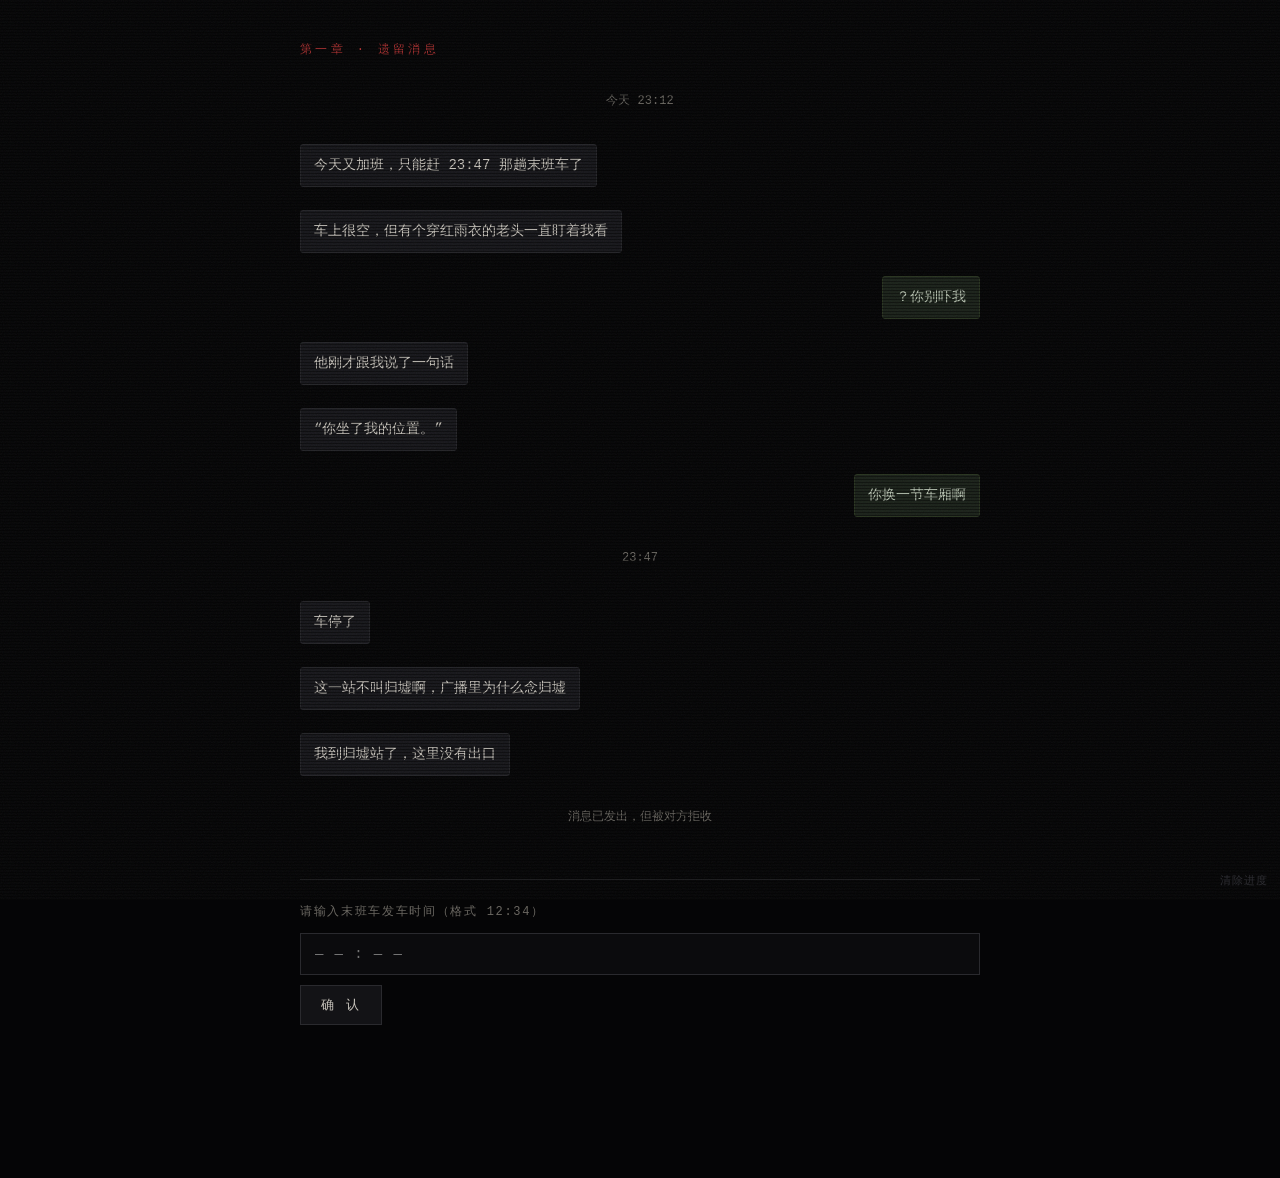
==== game/ch1.html @ 0438e4db "Add files via upload" ====
<!DOCTYPE html>
<html lang="zh-CN">
<head>
<meta charset="UTF-8">
<meta name="viewport" content="width=device-width,initial-scale=1,viewport-fit=cover">
<meta name="robots" content="noindex,nofollow,noarchive">
<title>末班车档案 · 第一章</title>
<link rel="stylesheet" href="css/horror.css">
</head>
<body>
<div class="fx-noise"></div>
<div class="fx-scan"></div>
<main id="app">
  <p class="ch">第一章 · 遗留消息</p>
  <div class="chat">
    <p class="msg sys">今天 23:12</p>
    <p class="msg them">今天又加班，只能赶 23:47 那趟末班车了</p>
    <p class="msg them">车上很空，但有个穿红雨衣的老头一直盯着我看</p>
    <p class="msg me">？你别吓我</p>
    <p class="msg them">他刚才跟我说了一句话</p>
    <p class="msg them">“你坐了我的位置。”</p>
    <p class="msg me">你换一节车厢啊</p>
    <p class="msg sys">23:47</p>
    <p class="msg them">车停了</p>
    <p class="msg them">这一站不叫归墟啊，广播里为什么念归墟</p>
    <p class="msg them">我到归墟站了，这里没有出口</p>
    <p class="msg sys">消息已发出，但被对方拒收</p>
  </div>
  <div class="gate show" id="gate">
    <label>请输入末班车发车时间（格式 12:34）</label>
    <input id="gateInput" autocomplete="off" spellcheck="false" placeholder="— — : — —">
    <button id="gateBtn">确 认</button>
    <p class="hint" id="gateHint"></p>
  </div>
</main>
<button class="reset" id="reset">清除进度</button>
<script src="js/core.js"></script>
<script>
LT.gate(document.getElementById('gate'),'2347',function(){
  location.href='ch2.html';
},'时间不对。你确定他真的上了车？','ch1');
</script>
</body>
</html>
---- game/css/horror.css ----
:root{
  --bg:#050506;--ink:#c8c4bc;--dim:#6a6761;
  --red:#7d1c1c;--redb:#cf3a3a;--line:#1a1a1c;
}
*{box-sizing:border-box;margin:0;padding:0}
html,body{min-height:100%}
body{
  background:var(--bg);color:var(--ink);
  font-family:"Courier New",Consolas,"PingFang SC","Microsoft YaHei",monospace;
  font-size:15px;line-height:1.75;overflow-x:hidden;
  -webkit-font-smoothing:antialiased;cursor:default;
}
.fx-noise,.fx-scan{position:fixed;inset:0;pointer-events:none}
.fx-noise{z-index:9000;opacity:.055;animation:grain .5s steps(3) infinite;
  background-image:url("data:image/svg+xml;utf8,<svg xmlns='http://www.w3.org/2000/svg' width='120' height='120'><filter id='n'><feTurbulence type='fractalNoise' baseFrequency='.85' numOctaves='3'/></filter><rect width='120' height='120' filter='url(%23n)'/></svg>");}
@keyframes grain{0%{transform:translate(0,0)}33%{transform:translate(-3%,2%)}66%{transform:translate(2%,-3%)}100%{transform:translate(0,0)}}
.fx-scan{z-index:9001;mix-blend-mode:multiply;
  background:repeating-linear-gradient(180deg,rgba(0,0,0,0) 0 2px,rgba(0,0,0,.4) 2px 3px);}
#app{max-width:720px;margin:0 auto;padding:40px 20px 110px;position:relative;z-index:1;min-height:100vh}
.ch{font-size:12px;letter-spacing:.28em;color:var(--redb);margin-bottom:22px;opacity:.85}
.dim{color:var(--dim);font-size:13px}
p{margin-bottom:12px}
.frame{position:relative;display:inline-block;border:1px solid #2a2a2c;background:#0a0a0c}
.frame::after{content:'';position:absolute;inset:0;pointer-events:none;
  background:repeating-linear-gradient(180deg,rgba(0,0,0,0) 0 3px,rgba(0,0,0,.45) 3px 4px);}
.shot{display:block;width:190px;max-width:58vw;
  filter:grayscale(1) contrast(1.7) brightness(.6);}
.shot.missing{min-height:190px;background:#0e0e10}
.tag{position:absolute;left:6px;bottom:4px;font-size:11px;color:var(--redb);
  letter-spacing:.08em;text-shadow:0 0 6px rgba(207,58,58,.7)}
.shotGrid{display:flex;flex-wrap:wrap;gap:12px;margin:22px 0}
.shotGrid .shot{width:118px}
.f1{filter:grayscale(1) contrast(1.6) brightness(.55)}
.f2{filter:grayscale(1) contrast(2) brightness(.45) blur(.4px)}
.f3{filter:grayscale(1) invert(.08) contrast(1.8) brightness(.5)}
.f4{filter:grayscale(1) contrast(1.4) brightness(.65) sepia(.25)}
.f5{filter:grayscale(1) contrast(2.2) brightness(.38)}
.log{white-space:pre-wrap;font-size:14px;line-height:2;color:#9c9891;min-height:180px}
.chat{display:flex;flex-direction:column;gap:11px;margin:22px 0}
.msg{max-width:80%;padding:9px 13px;border-radius:3px;font-size:14px;line-height:1.65}
.msg.them{align-self:flex-start;background:#16161a;border:1px solid #232327}
.msg.me{align-self:flex-end;background:#1a2119;border:1px solid #28331f;color:#b9c4b3}
.msg.sys{align-self:center;font-size:12px;color:var(--dim);background:none;border:none;text-align:center}
.site{border:1px solid var(--line);padding:18px;background:#0a0a0c;margin:20px 0}
.siteTitle{color:#d8d4cc;letter-spacing:.16em;font-size:14px;margin-bottom:2px}
.siteSub{font-size:12px;color:var(--dim);margin-bottom:16px}
.tbl{width:100%;border-collapse:collapse;font-size:13px}
.tbl th{text-align:left;color:var(--dim);font-weight:400;font-size:11px;
  letter-spacing:.14em;border-bottom:1px solid var(--line);padding:0 6px 8px 0}
.tbl td{padding:9px 6px 9px 0;border-bottom:1px solid #121214;color:#a9a59e}
.tbl .hot td{color:var(--redb);text-shadow:0 0 8px rgba(207,58,58,.35)}
.note{font-size:12px;color:var(--dim);margin-top:14px;line-height:1.7}
.forum{border:1px solid var(--line);background:#0a0a0c;padding:20px;margin:20px 0}
.postTitle{color:#d8d4cc;font-size:15px;margin-bottom:6px}
.postMeta{font-size:11px;color:var(--dim);letter-spacing:.1em;
  border-bottom:1px solid var(--line);padding-bottom:12px;margin-bottom:16px}
.rules{list-style:none;counter-reset:r}
.rules li{counter-increment:r;padding:11px 13px;border:1px solid #1e1e22;
  margin-bottom:8px;font-size:14px;cursor:pointer;transition:.18s;user-select:none}
.rules li::before{content:counter(r) ". ";color:var(--dim)}
.rules li:hover{border-color:#3a3a40;color:#e6e2da}
.rules li.on{border-color:var(--red);color:var(--redb);
  background:#140a0a;box-shadow:inset 0 0 22px rgba(125,28,28,.22)}
.reply{border-top:1px solid var(--line);padding-top:14px;font-size:13px;color:#8b877f}
.reply p{margin-bottom:6px}
.rec{border-left:2px solid var(--red);padding:6px 0 6px 16px;margin:22px 0;
  font-size:14px;color:#a9a59e;line-height:2}
.recTitle{font-size:11px;letter-spacing:.18em;color:var(--dim);margin-bottom:10px}
.gate{display:none;border-top:1px solid var(--line);padding-top:22px;margin-top:30px}
.gate.show{display:block}
.gate label{display:block;font-size:12px;letter-spacing:.14em;color:var(--dim);margin-bottom:10px}
.gate input{width:100%;background:#0b0b0d;border:1px solid #2a2a2e;color:var(--ink);
  padding:12px 14px;font-family:inherit;font-size:14px;outline:none;letter-spacing:.1em}
.gate input:focus{border-color:var(--red);box-shadow:0 0 0 3px rgba(125,28,28,.12)}
.gate button{margin-top:10px;background:#131316;border:1px solid #2a2a2e;color:var(--ink);
  padding:10px 20px;font-family:inherit;font-size:13px;letter-spacing:.16em;cursor:pointer;transition:.18s}
.gate button:hover{border-color:var(--redb);color:#fff}
.gate button:disabled{opacity:.35;cursor:default}
.hint{font-size:12.5px;color:var(--redb);margin-top:12px;min-height:19px}
.code{background:#0a0a0c;border:1px solid var(--line);padding:22px;
  font-size:14px;line-height:2.1;color:#b4b0a8;white-space:pre-wrap;margin:22px 0}
.code b{color:var(--redb);letter-spacing:.12em;font-weight:400}
.silhouette{width:110px;height:210px;margin:26px auto;
  background:linear-gradient(180deg,#8e1f1f 0%,#4a0f0f 58%,#260707 100%);
  clip-path:polygon(50% 0,62% 7%,66% 19%,73% 33%,81% 60%,87% 100%,13% 100%,19% 60%,27% 33%,34% 19%,38% 7%);
  animation:breathe 4.5s ease-in-out infinite;filter:blur(.35px)}
@keyframes breathe{0%,100%{transform:scale(1)}50%{transform:scale(1.035)}}
.center{text-align:center}
.btn{display:inline-block;margin-top:16px;border:1px solid #2a2a2e;background:#131316;
  color:var(--ink);padding:10px 20px;text-decoration:none;font-size:13px;letter-spacing:.14em}
.btn:hover{border-color:var(--redb);color:#fff}
.reset{position:fixed;right:12px;bottom:12px;z-index:9002;background:none;border:none;
  color:#2e2e33;font-family:inherit;font-size:11px;cursor:pointer;letter-spacing:.1em}
.reset:hover{color:var(--redb)}
.flicker{animation:flick 3.6s infinite}
@keyframes flick{0%,92%,100%{opacity:1}93%{opacity:.32}95%{opacity:.9}97%{opacity:.45}}
@keyframes shake{0%,100%{transform:translateX(0)}25%{transform:translateX(-4px)}75%{transform:translateX(4px)}}
.shake{animation:shake .26s}
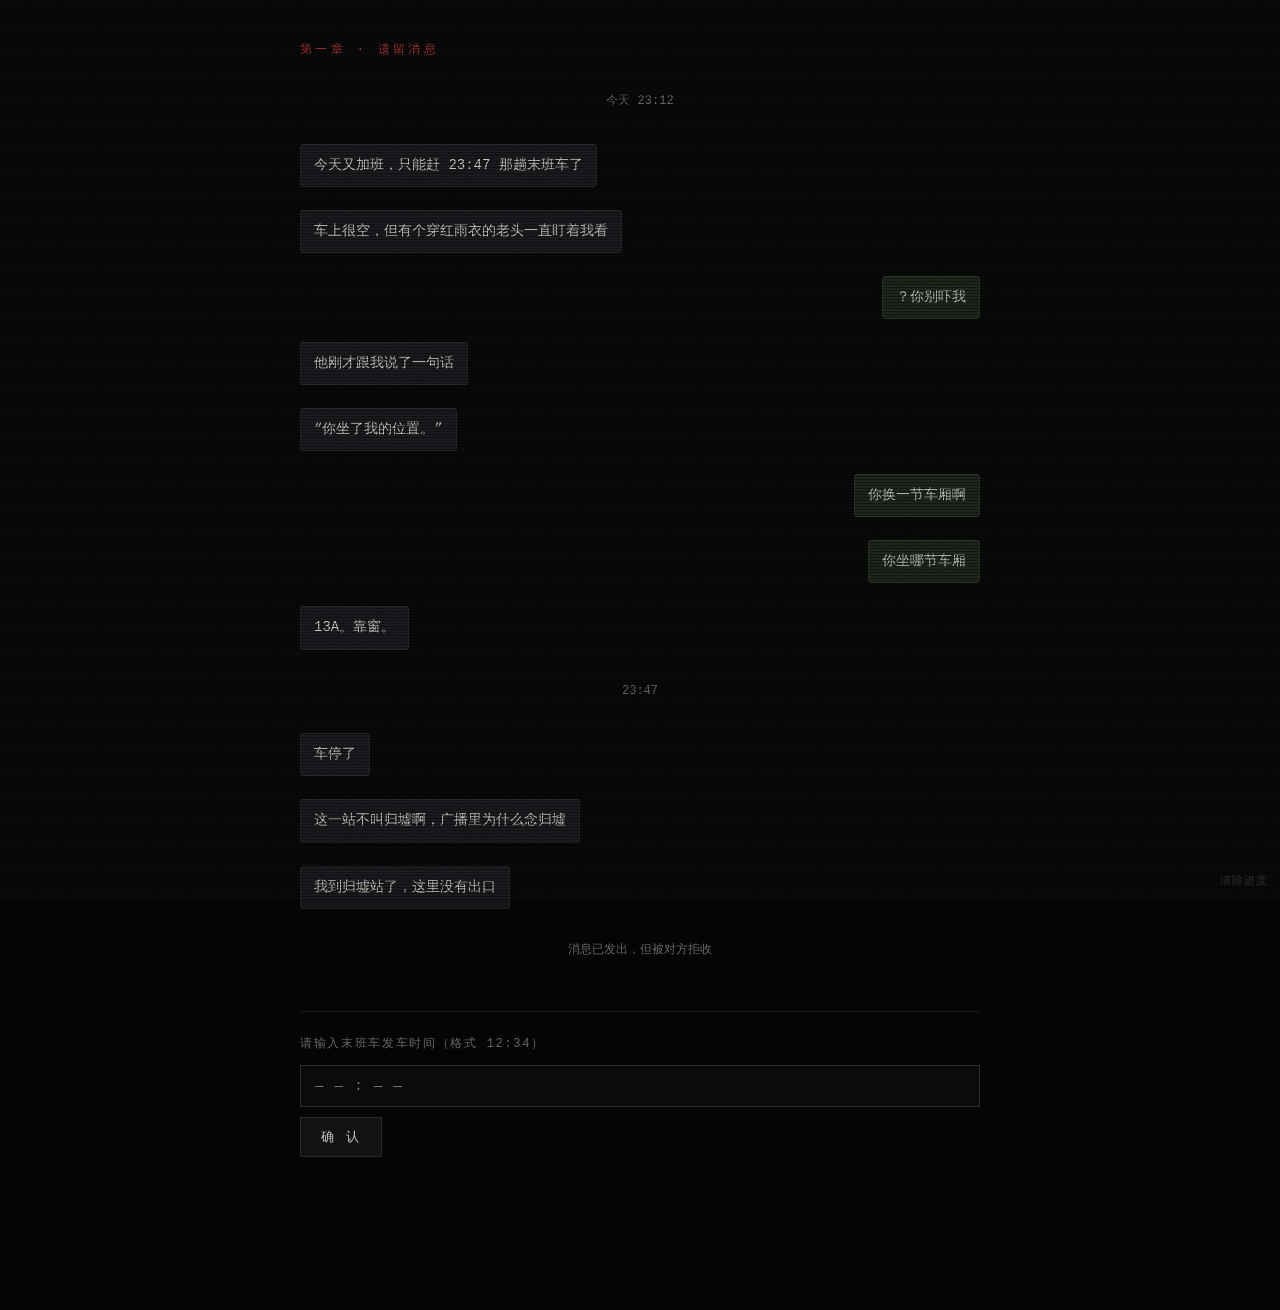
==== commit ce6841d3: "Add dialogue about train compartments" ====
--- a/game/ch1.html
+++ b/game/ch1.html
@@ -20,6 +20,8 @@
     <p class="msg them">他刚才跟我说了一句话</p>
     <p class="msg them">“你坐了我的位置。”</p>
     <p class="msg me">你换一节车厢啊</p>
+    <p class="msg me">你坐哪节车厢</p>
+    <p class="msg them">13A。靠窗。</p>
     <p class="msg sys">23:47</p>
     <p class="msg them">车停了</p>
     <p class="msg them">这一站不叫归墟啊，广播里为什么念归墟</p>
@@ -41,4 +43,4 @@
 },'时间不对。你确定他真的上了车？','ch1');
 </script>
 </body>
-</html>+</html>
